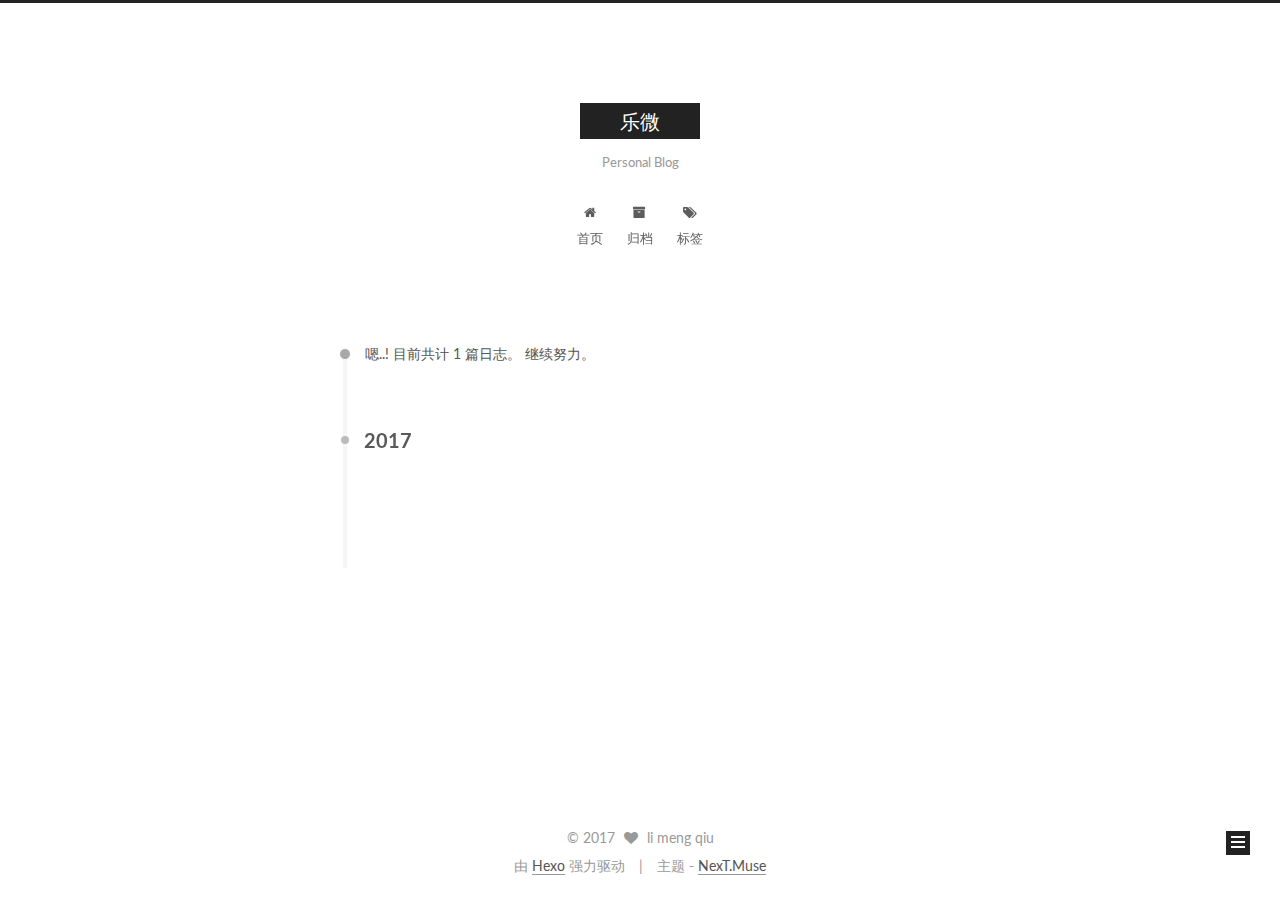
==== archives/index.html @ dfe4a706 "Site updated: 2017-04-17 18:43:56" ====
<!doctype html>



  


<html class="theme-next muse use-motion" lang="zh-Hans">
<head>
  <meta charset="UTF-8"/>
<meta http-equiv="X-UA-Compatible" content="IE=edge" />
<meta name="viewport" content="width=device-width, initial-scale=1, maximum-scale=1"/>



<meta http-equiv="Cache-Control" content="no-transform" />
<meta http-equiv="Cache-Control" content="no-siteapp" />















  
  
  <link href="/lib/fancybox/source/jquery.fancybox.css?v=2.1.5" rel="stylesheet" type="text/css" />




  
  
  
  

  
    
    
  

  

  

  

  

  
    
    
    <link href="//fonts.googleapis.com/css?family=Lato:300,300italic,400,400italic,700,700italic&subset=latin,latin-ext" rel="stylesheet" type="text/css">
  






<link href="/lib/font-awesome/css/font-awesome.min.css?v=4.6.2" rel="stylesheet" type="text/css" />

<link href="/css/main.css?v=5.1.0" rel="stylesheet" type="text/css" />


  <meta name="keywords" content="Hexo, NexT" />








  <link rel="shortcut icon" type="image/x-icon" href="/favicon.ico?v=5.1.0" />






<meta name="description" content="小二懒的博客">
<meta property="og:type" content="website">
<meta property="og:title" content="乐微">
<meta property="og:url" content="http://www.lmqiu.com/archives/index.html">
<meta property="og:site_name" content="乐微">
<meta property="og:description" content="小二懒的博客">
<meta name="twitter:card" content="summary">
<meta name="twitter:title" content="乐微">
<meta name="twitter:description" content="小二懒的博客">



<script type="text/javascript" id="hexo.configurations">
  var NexT = window.NexT || {};
  var CONFIG = {
    root: '/',
    scheme: 'Muse',
    sidebar: {"position":"left","display":"post","offset":12,"offset_float":0,"b2t":false,"scrollpercent":false},
    fancybox: true,
    motion: true,
    duoshuo: {
      userId: '0',
      author: '博主'
    },
    algolia: {
      applicationID: '',
      apiKey: '',
      indexName: '',
      hits: {"per_page":10},
      labels: {"input_placeholder":"Search for Posts","hits_empty":"We didn't find any results for the search: ${query}","hits_stats":"${hits} results found in ${time} ms"}
    }
  };
</script>



  <link rel="canonical" href="http://www.lmqiu.com/archives/"/>





  <title> 归档 | 乐微 </title>
</head>

<body itemscope itemtype="http://schema.org/WebPage" lang="zh-Hans">

  














  
  
    
  

  <div class="container sidebar-position-left  page-archive  ">
    <div class="headband"></div>

    <header id="header" class="header" itemscope itemtype="http://schema.org/WPHeader">
      <div class="header-inner"><div class="site-brand-wrapper">
  <div class="site-meta ">
    

    <div class="custom-logo-site-title">
      <a href="/"  class="brand" rel="start">
        <span class="logo-line-before"><i></i></span>
        <span class="site-title">乐微</span>
        <span class="logo-line-after"><i></i></span>
      </a>
    </div>
      
        <p class="site-subtitle">Personal Blog</p>
      
  </div>

  <div class="site-nav-toggle">
    <button>
      <span class="btn-bar"></span>
      <span class="btn-bar"></span>
      <span class="btn-bar"></span>
    </button>
  </div>
</div>

<nav class="site-nav">
  

  
    <ul id="menu" class="menu">
      
        
        <li class="menu-item menu-item-home">
          <a href="/" rel="section">
            
              <i class="menu-item-icon fa fa-fw fa-home"></i> <br />
            
            首页
          </a>
        </li>
      
        
        <li class="menu-item menu-item-archives">
          <a href="/archives" rel="section">
            
              <i class="menu-item-icon fa fa-fw fa-archive"></i> <br />
            
            归档
          </a>
        </li>
      
        
        <li class="menu-item menu-item-tags">
          <a href="/tags" rel="section">
            
              <i class="menu-item-icon fa fa-fw fa-tags"></i> <br />
            
            标签
          </a>
        </li>
      

      
    </ul>
  

  
</nav>



 </div>
    </header>

    <main id="main" class="main">
      <div class="main-inner">
        <div class="content-wrap">
          <div id="content" class="content">
            

  <section id="posts" class="posts-collapse">
    <span class="archive-move-on"></span>

    <span class="archive-page-counter">
      
      
      
        
      
      嗯..! 目前共计 1 篇日志。 继续努力。
    </span>

    

      
      
      

      
        
        <div class="collection-title">
          <h2 class="archive-year motion-element" id="archive-year-2017">2017</h2>
        </div>
      
      

      

  <article class="post post-type-normal" itemscope itemtype="http://schema.org/Article">
    <header class="post-header">

      <h1 class="post-title">
        
            <a class="post-title-link" href="/2017/04/17/hello-world/" itemprop="url">
              
                <span itemprop="name">Hello World</span>
              
            </a>
        
      </h1>

      <div class="post-meta">
        <time class="post-time" itemprop="dateCreated"
              datetime="2017-04-17T18:12:24+08:00"
              content="2017-04-17" >
          04-17
        </time>
      </div>

    </header>
  </article>



    

  </section>

  



          </div>
          


          

        </div>
        
          
  
  <div class="sidebar-toggle">
    <div class="sidebar-toggle-line-wrap">
      <span class="sidebar-toggle-line sidebar-toggle-line-first"></span>
      <span class="sidebar-toggle-line sidebar-toggle-line-middle"></span>
      <span class="sidebar-toggle-line sidebar-toggle-line-last"></span>
    </div>
  </div>

  <aside id="sidebar" class="sidebar">
    <div class="sidebar-inner">

      

      

      <section class="site-overview sidebar-panel sidebar-panel-active">
        <div class="site-author motion-element" itemprop="author" itemscope itemtype="http://schema.org/Person">
          <img class="site-author-image" itemprop="image"
               src="/uploads/images/head/avatar.jpg"
               alt="li meng qiu" />
          <p class="site-author-name" itemprop="name">li meng qiu</p>
           
              <p class="site-description motion-element" itemprop="description">小二懒的博客</p>
          
        </div>
        <nav class="site-state motion-element">

          
            <div class="site-state-item site-state-posts">
              <a href="/archives">
                <span class="site-state-item-count">1</span>
                <span class="site-state-item-name">日志</span>
              </a>
            </div>
          

          

          

        </nav>

        

        <div class="links-of-author motion-element">
          
        </div>

        
        

        
        

        


      </section>

      

      

    </div>
  </aside>


        
      </div>
    </main>

    <footer id="footer" class="footer">
      <div class="footer-inner">
        <div class="copyright" >
  
  &copy; 
  <span itemprop="copyrightYear">2017</span>
  <span class="with-love">
    <i class="fa fa-heart"></i>
  </span>
  <span class="author" itemprop="copyrightHolder">li meng qiu</span>
</div>


<div class="powered-by">
  由 <a class="theme-link" href="https://hexo.io">Hexo</a> 强力驱动
</div>

<div class="theme-info">
  主题 -
  <a class="theme-link" href="https://github.com/iissnan/hexo-theme-next">
    NexT.Muse
  </a>
</div>


        

        
      </div>
    </footer>

    
      <div class="back-to-top">
        <i class="fa fa-arrow-up"></i>
        
      </div>
    

  </div>

  

<script type="text/javascript">
  if (Object.prototype.toString.call(window.Promise) !== '[object Function]') {
    window.Promise = null;
  }
</script>









  








  
  <script type="text/javascript" src="/lib/jquery/index.js?v=2.1.3"></script>

  
  <script type="text/javascript" src="/lib/fastclick/lib/fastclick.min.js?v=1.0.6"></script>

  
  <script type="text/javascript" src="/lib/jquery_lazyload/jquery.lazyload.js?v=1.9.7"></script>

  
  <script type="text/javascript" src="/lib/velocity/velocity.min.js?v=1.2.1"></script>

  
  <script type="text/javascript" src="/lib/velocity/velocity.ui.min.js?v=1.2.1"></script>

  
  <script type="text/javascript" src="/lib/fancybox/source/jquery.fancybox.pack.js?v=2.1.5"></script>


  


  <script type="text/javascript" src="/js/src/utils.js?v=5.1.0"></script>

  <script type="text/javascript" src="/js/src/motion.js?v=5.1.0"></script>



  
  

  
  
    <script type="text/javascript" id="motion.page.archive">
      $('.archive-year').velocity('transition.slideLeftIn');
    </script>
  


  


  <script type="text/javascript" src="/js/src/bootstrap.js?v=5.1.0"></script>



  


  




	





  





  





  






  





  

  

  

  

  

</body>
</html>
---- css/main.css ----
/* normalize.css v3.0.2 | MIT License | git.io/normalize */
html {
  font-family: sans-serif; /* 1 */
  -ms-text-size-adjust: 100%; /* 2 */
  -webkit-text-size-adjust: 100%; /* 2 */
}
body {
  margin: 0;
}
article,
aside,
details,
figcaption,
figure,
footer,
header,
hgroup,
main,
menu,
nav,
section,
summary {
  display: block;
}
audio,
canvas,
progress,
video {
  display: inline-block; /* 1 */
  vertical-align: baseline; /* 2 */
}
audio:not([controls]) {
  display: none;
  height: 0;
}
[hidden],
template {
  display: none;
}
a {
  background-color: transparent;
}
a:active,
a:hover {
  outline: 0;
}
abbr[title] {
  border-bottom: 1px dotted;
}
b,
strong {
  font-weight: bold;
}
dfn {
  font-style: italic;
}
h1 {
  font-size: 2em;
  margin: 0.67em 0;
}
mark {
  background: #ff0;
  color: #000;
}
small {
  font-size: 80%;
}
sub,
sup {
  font-size: 75%;
  line-height: 0;
  position: relative;
  vertical-align: baseline;
}
sup {
  top: -0.5em;
}
sub {
  bottom: -0.25em;
}
img {
  border: 0;
}
svg:not(:root) {
  overflow: hidden;
}
figure {
  margin: 1em 40px;
}
hr {
  -moz-box-sizing: content-box;
  box-sizing: content-box;
  height: 0;
}
pre {
  overflow: auto;
}
code,
kbd,
pre,
samp {
  font-family: monospace, monospace;
  font-size: 1em;
}
button,
input,
optgroup,
select,
textarea {
  color: inherit; /* 1 */
  font: inherit; /* 2 */
  margin: 0; /* 3 */
}
button {
  overflow: visible;
}
button,
select {
  text-transform: none;
}
button,
html input[type="button"],
input[type="reset"],
input[type="submit"] {
  -webkit-appearance: button; /* 2 */
  cursor: pointer; /* 3 */
}
button[disabled],
html input[disabled] {
  cursor: default;
}
button::-moz-focus-inner,
input::-moz-focus-inner {
  border: 0;
  padding: 0;
}
input {
  line-height: normal;
}
input[type="checkbox"],
input[type="radio"] {
  box-sizing: border-box; /* 1 */
  padding: 0; /* 2 */
}
input[type="number"]::-webkit-inner-spin-button,
input[type="number"]::-webkit-outer-spin-button {
  height: auto;
}
input[type="search"] {
  -webkit-appearance: textfield; /* 1 */
  -moz-box-sizing: content-box;
  -webkit-box-sizing: content-box; /* 2 */
  box-sizing: content-box;
}
input[type="search"]::-webkit-search-cancel-button,
input[type="search"]::-webkit-search-decoration {
  -webkit-appearance: none;
}
fieldset {
  border: 1px solid #c0c0c0;
  margin: 0 2px;
  padding: 0.35em 0.625em 0.75em;
}
legend {
  border: 0; /* 1 */
  padding: 0; /* 2 */
}
textarea {
  overflow: auto;
}
optgroup {
  font-weight: bold;
}
table {
  border-collapse: collapse;
  border-spacing: 0;
}
td,
th {
  padding: 0;
}
::selection {
  background: #262a30;
  color: #fff;
}
body {
  position: relative;
  font-family: 'Lato', "PingFang SC", "Microsoft YaHei", sans-serif;
  font-size: 14px;
  line-height: 2;
  color: #555;
  background: #fff;
}
@media (max-width: 767px) {
  body {
    padding-right: 0 !important;
  }
}
@media (min-width: 768px) and (max-width: 991px) {
  body {
    padding-right: 0 !important;
  }
}
@media (min-width: 1600px) {
  body {
    font-size: 16px;
  }
}
h1,
h2,
h3,
h4,
h5,
h6 {
  margin: 0;
  padding: 0;
  font-weight: bold;
  line-height: 1.5;
  font-family: 'Lato', "PingFang SC", "Microsoft YaHei", sans-serif;
}
h2,
h3,
h4,
h5,
h6 {
  margin: 20px 0 15px;
}
h1 {
  font-size: 22px;
}
@media (max-width: 767px) {
  h1 {
    font-size: 18px;
  }
}
h2 {
  font-size: 20px;
}
@media (max-width: 767px) {
  h2 {
    font-size: 16px;
  }
}
h3 {
  font-size: 18px;
}
@media (max-width: 767px) {
  h3 {
    font-size: 14px;
  }
}
h4 {
  font-size: 16px;
}
@media (max-width: 767px) {
  h4 {
    font-size: 12px;
  }
}
h5 {
  font-size: 14px;
}
@media (max-width: 767px) {
  h5 {
    font-size: 10px;
  }
}
h6 {
  font-size: 12px;
}
@media (max-width: 767px) {
  h6 {
    font-size: 8px;
  }
}
p {
  margin: 0 0 25px 0;
}
a {
  color: #555;
  text-decoration: none;
  border-bottom: 1px solid #999;
  word-wrap: break-word;
}
a:hover {
  color: #222;
  border-bottom-color: #222;
}
blockquote {
  margin: 0;
  padding: 0;
}
img {
  display: block;
  margin: auto;
  max-width: 100%;
  height: auto;
}
hr {
  margin: 40px 0;
  height: 3px;
  border: none;
  background-color: #ddd;
  background-image: repeating-linear-gradient(-45deg, #fff, #fff 4px, transparent 4px, transparent 8px);
}
blockquote {
  padding: 0 15px;
  color: #666;
  border-left: 4px solid #ddd;
}
blockquote cite::before {
  content: "-";
  padding: 0 5px;
}
dt {
  font-weight: 700;
}
dd {
  margin: 0;
  padding: 0;
}
.text-left {
  text-align: left;
}
.text-center {
  text-align: center;
}
.text-right {
  text-align: right;
}
.text-justify {
  text-align: justify;
}
.text-nowrap {
  white-space: nowrap;
}
.text-lowercase {
  text-transform: lowercase;
}
.text-uppercase {
  text-transform: uppercase;
}
.text-capitalize {
  text-transform: capitalize;
}
.center-block {
  display: block;
  margin-left: auto;
  margin-right: auto;
}
.clearfix:before,
.clearfix:after {
  content: " ";
  display: table;
}
.clearfix:after {
  clear: both;
}
.pullquote {
  width: 45%;
}
.pullquote.left {
  float: left;
  margin-left: 5px;
  margin-right: 10px;
}
.pullquote.right {
  float: right;
  margin-left: 10px;
  margin-right: 5px;
}
.affix.affix.affix {
  position: fixed;
}
.translation {
  margin-top: -20px;
  font-size: 14px;
  color: #999;
}
.scrollbar-measure {
  width: 100px;
  height: 100px;
  overflow: scroll;
  position: absolute;
  top: -9999px;
}
.use-motion .motion-element {
  opacity: 0;
}
table {
  margin: 20px 0;
  width: 100%;
  border-collapse: collapse;
  border-spacing: 0;
  border: 1px solid #ddd;
  font-size: 14px;
  table-layout: fixed;
  word-wrap: break-all;
}
table>tbody>tr:nth-of-type(odd) {
  background-color: #f9f9f9;
}
table>tbody>tr:hover {
  background-color: #f5f5f5;
}
caption,
th,
td {
  padding: 8px;
  text-align: left;
  vertical-align: middle;
  font-weight: normal;
}
th,
td {
  border-bottom: 3px solid #ddd;
  border-right: 1px solid #eee;
}
th {
  padding-bottom: 10px;
  font-weight: 700;
}
td {
  border-bottom-width: 1px;
}
html,
body {
  height: 100%;
}
.container {
  position: relative;
  min-height: 100%;
}
.header-inner {
  margin: 0 auto;
  padding: 100px 0 70px;
  width: 700px;
}
@media (min-width: 1600px) {
  .container .header-inner {
    width: 900px;
  }
}
.main {
  padding-bottom: 150px;
}
.main-inner {
  margin: 0 auto;
  width: 700px;
}
@media (min-width: 1600px) {
  .container .main-inner {
    width: 900px;
  }
}
.footer {
  position: absolute;
  left: 0;
  bottom: 0;
  width: 100%;
  min-height: 50px;
}
.footer-inner {
  box-sizing: border-box;
  margin: 20px auto;
  width: 700px;
}
@media (min-width: 1600px) {
  .container .footer-inner {
    width: 900px;
  }
}
pre,
.highlight {
  overflow: auto;
  margin: 20px 0;
  padding: 0;
  font-size: 13px;
  color: #4d4d4c;
  background: #f7f7f7;
  line-height: 1.6;
}
pre,
code {
  font-family: consolas, Menlo, "PingFang SC", "Microsoft YaHei", monospace;
}
code {
  padding: 2px 4px;
  word-wrap: break-word;
  color: #555;
  background: #eee;
  border-radius: 3px;
  font-size: 13px;
}
pre code {
  padding: 0;
  color: #4d4d4c;
  background: none;
  text-shadow: none;
}
.highlight {
  border-radius: 1px;
}
.highlight pre {
  border: none;
  margin: 0;
  padding: 10px 0;
}
.highlight table {
  margin: 0;
  width: auto;
  border: none;
}
.highlight td {
  border: none;
  padding: 0;
}
.highlight figcaption {
  font-size: 1em;
  color: #4d4d4c;
  line-height: 1em;
  margin-bottom: 1em;
}
.highlight figcaption:before,
.highlight figcaption:after {
  content: " ";
  display: table;
}
.highlight figcaption:after {
  clear: both;
}
.highlight figcaption a {
  float: right;
  color: #4d4d4c;
}
.highlight figcaption a:hover {
  border-bottom-color: #4d4d4c;
}
.highlight .gutter pre {
  padding-left: 10px;
  padding-right: 10px;
  color: #869194;
  text-align: right;
  background-color: #eff2f3;
}
.highlight .code pre {
  width: 100%;
  padding-left: 10px;
  padding-right: 10px;
  background-color: #f7f7f7;
}
.highlight .line {
  height: 20px;
}
.gutter {
  -webkit-user-select: none;
  -moz-user-select: none;
  -ms-user-select: none;
  user-select: none;
}
.gist table {
  width: auto;
}
.gist table td {
  border: none;
}
pre .deletion {
  background: #fdd;
}
pre .addition {
  background: #dfd;
}
pre .meta {
  color: #8959a8;
}
pre .comment {
  color: #8e908c;
}
pre .variable,
pre .attribute,
pre .tag,
pre .regexp,
pre .ruby .constant,
pre .xml .tag .title,
pre .xml .pi,
pre .xml .doctype,
pre .html .doctype,
pre .css .id,
pre .css .class,
pre .css .pseudo {
  color: #c82829;
}
pre .number,
pre .preprocessor,
pre .built_in,
pre .literal,
pre .params,
pre .constant,
pre .command {
  color: #f5871f;
}
pre .ruby .class .title,
pre .css .rules .attribute,
pre .string,
pre .value,
pre .inheritance,
pre .header,
pre .ruby .symbol,
pre .xml .cdata,
pre .special,
pre .number,
pre .formula {
  color: #718c00;
}
pre .title,
pre .css .hexcolor {
  color: #3e999f;
}
pre .function,
pre .python .decorator,
pre .python .title,
pre .ruby .function .title,
pre .ruby .title .keyword,
pre .perl .sub,
pre .javascript .title,
pre .coffeescript .title {
  color: #4271ae;
}
pre .keyword,
pre .javascript .function {
  color: #8959a8;
}
.full-image.full-image.full-image {
  border: none;
  max-width: 100%;
  width: auto;
  margin: 20px auto;
}
@media (min-width: 992px) {
  .full-image.full-image.full-image {
    max-width: none;
    width: 110%;
    margin: 25px -5%;
  }
}
.blockquote-center,
.page-home .post-type-quote blockquote,
.page-post-detail .post-type-quote blockquote {
  position: relative;
  margin: 40px 0;
  padding: 0;
  border-left: none;
  text-align: center;
}
.blockquote-center::before,
.page-home .post-type-quote blockquote::before,
.page-post-detail .post-type-quote blockquote::before,
.blockquote-center::after,
.page-home .post-type-quote blockquote::after,
.page-post-detail .post-type-quote blockquote::after {
  position: absolute;
  content: ' ';
  display: block;
  width: 100%;
  height: 24px;
  opacity: 0.2;
  background-repeat: no-repeat;
  background-position: 0 -6px;
  background-size: 22px 22px;
}
.blockquote-center::before,
.page-home .post-type-quote blockquote::before,
.page-post-detail .post-type-quote blockquote::before {
  top: -20px;
  background-image: url("../images/quote-l.svg");
  border-top: 1px solid #ccc;
}
.blockquote-center::after,
.page-home .post-type-quote blockquote::after,
.page-post-detail .post-type-quote blockquote::after {
  bottom: -20px;
  background-image: url("../images/quote-r.svg");
  border-bottom: 1px solid #ccc;
  background-position: 100% 8px;
}
.blockquote-center p,
.page-home .post-type-quote blockquote p,
.page-post-detail .post-type-quote blockquote p,
.blockquote-center div,
.page-home .post-type-quote blockquote div,
.page-post-detail .post-type-quote blockquote div {
  text-align: center;
}
.post .post-body .group-picture img {
  box-sizing: border-box;
  padding: 0 3px;
  border: none;
}
.post .group-picture-row {
  overflow: hidden;
  margin-top: 6px;
}
.post .group-picture-row:first-child {
  margin-top: 0;
}
.post .group-picture-column {
  float: left;
}
.page-post-detail .post-body .group-picture-column {
  float: none;
  margin-top: 10px;
  width: auto !important;
}
.page-post-detail .post-body .group-picture-column img {
  margin: 0 auto;
}
.page-archive .group-picture-container {
  overflow: hidden;
}
.page-archive .group-picture-row {
  float: left;
}
.page-archive .group-picture-row:first-child {
  margin-top: 6px;
}
.page-archive .group-picture-column {
  max-width: 150px;
  max-height: 150px;
}
.note {
  padding: 20px;
  margin: 20px 0;
  border: 1px solid #eee;
  border-left-width: 5px;
  border-radius: 3px;
}
.note h2,
.note h3,
.note h4,
.note h5,
.note h6 {
  margin-top: 0;
  margin-bottom: 5px;
}
.note p:last-child {
  margin-bottom: 0;
}
.note code {
  border-radius: 3px;
}
.note+.note {
  margin-top: -5px;
}
.default {
  border-left-color: #777;
}
.default h2,
.default h3,
.default h4,
.default h5,
.default h6 {
  color: #777;
}
.primary {
  border-left-color: #428bca;
}
.primary h2,
.primary h3,
.primary h4,
.primary h5,
.primary h6 {
  color: #428bca;
}
.success {
  border-left-color: #5cb85c;
}
.success h2,
.success h3,
.success h4,
.success h5,
.success h6 {
  color: #5cb85c;
}
.danger {
  border-left-color: #d9534f;
}
.danger h2,
.danger h3,
.danger h4,
.danger h5,
.danger h6 {
  color: #d9534f;
}
.warning {
  border-left-color: #f0ad4e;
}
.warning h2,
.warning h3,
.warning h4,
.warning h5,
.warning h6 {
  color: #f0ad4e;
}
.info {
  border-left-color: #5bc0de;
}
.info h2,
.info h3,
.info h4,
.info h5,
.info h6 {
  color: #5bc0de;
}
.btn {
  display: inline-block;
  padding: 0 20px;
  font-size: 14px;
  color: #fff;
  background: #222;
  border: 2px solid #222;
  text-decoration: none;
  border-radius: 0;
  transition-property: background-color;
  transition-duration: 0.2s;
  transition-timing-function: ease-in-out;
  transition-delay: 0s;
}
.btn:hover,
.post-button .btn:hover {
  border-color: #222;
  color: #222;
  background: #fff;
}
.btn-bar {
  display: block;
  width: 22px;
  height: 2px;
  background: #555;
  border-radius: 1px;
}
.btn-bar+.btn-bar {
  margin-top: 4px;
}
.pagination {
  margin: 120px 0 40px;
  text-align: center;
  border-top: 1px solid #eee;
}
.page-number-basic,
.pagination .prev,
.pagination .next,
.pagination .page-number,
.pagination .space {
  display: inline-block;
  position: relative;
  top: -1px;
  margin: 0 10px;
  padding: 0 10px;
  line-height: 30px;
}
@media (max-width: 767px) {
  .page-number-basic,
  .pagination .prev,
  .pagination .next,
  .pagination .page-number,
  .pagination .space {
    margin: 0 5px;
  }
}
.pagination .prev,
.pagination .next,
.pagination .page-number {
  border-bottom: 0;
  border-top: 1px solid #eee;
  transition-property: border-color;
  transition-duration: 0.2s;
  transition-timing-function: ease-in-out;
  transition-delay: 0s;
}
.pagination .prev:hover,
.pagination .next:hover,
.pagination .page-number:hover {
  border-top-color: #222;
}
.pagination .space {
  padding: 0;
  margin: 0;
}
.pagination .prev {
  margin-left: 0;
}
.pagination .next {
  margin-right: 0;
}
.pagination .page-number.current {
  color: #fff;
  background: #ccc;
  border-top-color: #ccc;
}
@media (max-width: 767px) {
  .pagination {
    border-top: none;
  }
  .pagination .prev,
  .pagination .next,
  .pagination .page-number {
    margin-bottom: 10px;
    border-top: 0;
    border-bottom: 1px solid #eee;
  }
  .pagination .prev:hover,
  .pagination .next:hover,
  .pagination .page-number:hover {
    border-bottom-color: #222;
  }
}
.comments {
  margin: 60px 20px 0;
}
.tag-cloud {
  text-align: center;
}
.tag-cloud a {
  display: inline-block;
  margin: 10px;
}
.back-to-top {
  box-sizing: border-box;
  position: fixed;
  bottom: -100px;
  right: 30px;
  z-index: 1050;
  padding: 0 6px;
  width: 24px;
  background: #222;
  font-size: 12px;
  opacity: 1;
  color: #fff;
  cursor: pointer;
  text-align: center;
  -webkit-transform: translateZ(0);
  transition-property: bottom;
  transition-duration: 0.2s;
  transition-timing-function: ease-in-out;
  transition-delay: 0s;
}
@media (max-width: 767px) {
  .back-to-top {
    display: none;
  }
}
@media (min-width: 768px) and (max-width: 991px) {
  .back-to-top {
    display: none;
  }
}
.back-to-top.back-to-top-on {
  bottom: 19px;
}
.header {
  background: #fff;
}
.header-inner {
  position: relative;
}
.headband {
  height: 3px;
  background: #222;
}
.site-meta {
  margin: 0;
  text-align: center;
}
@media (max-width: 767px) {
  .site-meta {
    text-align: center;
  }
}
.brand {
  position: relative;
  display: inline-block;
  padding: 0 40px;
  color: #fff;
  background: #222;
  border-bottom: none;
}
.brand:hover {
  color: #fff;
}
.logo {
  display: inline-block;
  margin-right: 5px;
  line-height: 36px;
  vertical-align: top;
}
.site-title {
  display: inline-block;
  vertical-align: top;
  line-height: 36px;
  font-size: 20px;
  font-weight: normal;
  font-family: 'Lato', "PingFang SC", "Microsoft YaHei", sans-serif;
}
.site-subtitle {
  margin-top: 10px;
  font-size: 13px;
  color: #999;
}
.use-motion .brand {
  opacity: 0;
}
.use-motion .logo,
.use-motion .site-title,
.use-motion .site-subtitle {
  opacity: 0;
  position: relative;
  top: -10px;
}
.site-nav-toggle {
  display: none;
  position: absolute;
  top: 10px;
  left: 10px;
}
@media (max-width: 767px) {
  .site-nav-toggle {
    display: block;
  }
}
.site-nav-toggle button {
  margin-top: 2px;
  padding: 9px 10px;
  background: transparent;
  border: none;
}
@media (max-width: 767px) {
  .site-nav {
    display: none;
    margin: 0 -10px;
    padding: 0 10px;
    clear: both;
    border-top: 1px solid #ddd;
  }
}
@media (min-width: 768px) and (max-width: 991px) {
  .site-nav {
    display: block !important;
  }
}
@media (min-width: 992px) {
  .site-nav {
    display: block !important;
  }
}
.menu {
  margin-top: 20px;
  padding-left: 0;
  text-align: center;
}
.menu .menu-item {
  display: inline-block;
  margin: 0 10px;
  list-style: none;
}
@media screen and (max-width: 767px) {
  .menu .menu-item {
    margin-top: 10px;
  }
}
.menu .menu-item a {
  display: block;
  font-size: 13px;
  line-height: inherit;
  border-bottom: 1px solid transparent;
  transition-property: border-color;
  transition-duration: 0.2s;
  transition-timing-function: ease-in-out;
  transition-delay: 0s;
}
.menu .menu-item a:hover {
  border-bottom-color: #222;
}
.menu .menu-item .fa {
  margin-right: 5px;
}
.use-motion .menu-item {
  opacity: 0;
}
.post-body {
  font-family: 'Lato', "PingFang SC", "Microsoft YaHei", sans-serif;
}
@media (max-width: 767px) {
  .post-body {
    word-break: break-word;
  }
}
.post-body .fancybox img {
  display: block !important;
  margin: 0 auto;
  cursor: pointer;
  cursor: zoom-in;
  cursor: -webkit-zoom-in;
}
.post-body .image-caption,
.post-body .figure .caption {
  margin: 10px auto 15px;
  text-align: center;
  font-size: 14px;
  color: #999;
  font-weight: bold;
  line-height: 1;
}
.post-sticky-flag {
  display: inline-block;
  font-size: 16px;
  -ms-transform: rotate(30deg);
  -webkit-transform: rotate(30deg);
  -moz-transform: rotate(30deg);
  -ms-transform: rotate(30deg);
  -o-transform: rotate(30deg);
  transform: rotate(30deg);
}
.posts-expand {
  padding-top: 40px;
}
@media (max-width: 767px) {
  .posts-expand {
    margin: 0 20px;
  }
  .post-body pre {
    padding: 10px;
  }
  .post-body pre .gutter pre {
    padding-right: 10px;
  }
  .post-body .highlight {
    margin-left: -40px;
    margin-right: -40px;
    padding: 0;
  }
  .post-body .highlight .gutter pre {
    padding-right: 10px;
  }
}
@media (min-width: 992px) {
  .posts-expand .post-body {
    text-align: justify;
  }
}
.posts-expand .post-body h2,
.posts-expand .post-body h3,
.posts-expand .post-body h4,
.posts-expand .post-body h5,
.posts-expand .post-body h6 {
  padding-top: 10px;
}
.posts-expand .post-body h2 .header-anchor,
.posts-expand .post-body h3 .header-anchor,
.posts-expand .post-body h4 .header-anchor,
.posts-expand .post-body h5 .header-anchor,
.posts-expand .post-body h6 .header-anchor {
  float: right;
  margin-left: 10px;
  color: #ccc;
  border-bottom-style: none;
  visibility: hidden;
}
.posts-expand .post-body h2 .header-anchor:hover,
.posts-expand .post-body h3 .header-anchor:hover,
.posts-expand .post-body h4 .header-anchor:hover,
.posts-expand .post-body h5 .header-anchor:hover,
.posts-expand .post-body h6 .header-anchor:hover {
  color: inherit;
}
.posts-expand .post-body h2:hover .header-anchor,
.posts-expand .post-body h3:hover .header-anchor,
.posts-expand .post-body h4:hover .header-anchor,
.posts-expand .post-body h5:hover .header-anchor,
.posts-expand .post-body h6:hover .header-anchor {
  visibility: visible;
}
.posts-expand .post-body ul li {
  list-style: circle;
}
.posts-expand .post-body img {
  box-sizing: border-box;
  margin: auto;
  padding: 3px;
  border: 1px solid #ddd;
}
.posts-expand .fancybox img {
  margin: 0 auto;
}
@media (max-width: 767px) {
  .posts-collapse {
    margin: 0 20px;
  }
  .posts-collapse .post-title,
  .posts-collapse .post-meta {
    display: block;
    width: auto;
    text-align: left;
  }
}
.posts-collapse {
  position: relative;
  z-index: 1010;
  margin-left: 55px;
}
.posts-collapse::after {
  content: " ";
  position: absolute;
  top: 20px;
  left: 0;
  margin-left: -2px;
  width: 4px;
  height: 100%;
  background: #f5f5f5;
  z-index: -1;
}
@media (max-width: 767px) {
  .posts-collapse {
    margin: 0 20px;
  }
}
.posts-collapse .collection-title {
  position: relative;
  margin: 60px 0;
}
.posts-collapse .collection-title h2 {
  margin-left: 20px;
}
.posts-collapse .collection-title small {
  color: #bbb;
}
.posts-collapse .collection-title::before {
  content: " ";
  position: absolute;
  left: 0;
  top: 50%;
  margin-left: -4px;
  margin-top: -4px;
  width: 8px;
  height: 8px;
  background: #bbb;
  border-radius: 50%;
}
.posts-collapse .post {
  margin: 30px 0;
}
.posts-collapse .post-header {
  position: relative;
  transition-duration: 0.2s;
  transition-timing-function: ease-in-out;
  transition-delay: 0s;
  transition-property: border;
  border-bottom: 1px dashed #ccc;
}
.posts-collapse .post-header::before {
  content: " ";
  position: absolute;
  left: 0;
  top: 12px;
  width: 6px;
  height: 6px;
  margin-left: -4px;
  background: #bbb;
  border-radius: 50%;
  border: 1px solid #fff;
  transition-duration: 0.2s;
  transition-timing-function: ease-in-out;
  transition-delay: 0s;
  transition-property: background;
}
.posts-collapse .post-header:hover {
  border-bottom-color: #666;
}
.posts-collapse .post-header:hover::before {
  background: #222;
}
.posts-collapse .post-meta {
  position: absolute;
  font-size: 12px;
  left: 20px;
  top: 5px;
}
.posts-collapse .post-comments-count {
  display: none;
}
.posts-collapse .post-title {
  margin-left: 60px;
  font-size: 16px;
  font-weight: normal;
  line-height: inherit;
}
.posts-collapse .post-title::after {
  margin-left: 3px;
  opacity: 0.6;
}
.posts-collapse .post-title a {
  color: #666;
  border-bottom: none;
}
.page-home .post-type-quote .post-header,
.page-post-detail .post-type-quote .post-header,
.page-home .post-type-quote .post-tags,
.page-post-detail .post-type-quote .post-tags {
  display: none;
}
.posts-expand .post-title {
  font-size: 26px;
  text-align: center;
  word-break: break-word;
  font-weight: 400;
}
@media (max-width: 767px) {
  .posts-expand .post-title {
    font-size: 22px;
  }
}
.posts-expand .post-title-link {
  display: inline-block;
  position: relative;
  color: #555;
  border-bottom: none;
  line-height: 1.2;
  vertical-align: top;
}
.posts-expand .post-title-link::before {
  content: "";
  position: absolute;
  width: 100%;
  height: 2px;
  bottom: 0;
  left: 0;
  background-color: #000;
  visibility: hidden;
  -webkit-transform: scaleX(0);
  -moz-transform: scaleX(0);
  -ms-transform: scaleX(0);
  -o-transform: scaleX(0);
  transform: scaleX(0);
  transition-duration: 0.2s;
  transition-timing-function: ease-in-out;
  transition-delay: 0s;
}
.posts-expand .post-title-link:hover::before {
  visibility: visible;
  -webkit-transform: scaleX(1);
  -moz-transform: scaleX(1);
  -ms-transform: scaleX(1);
  -o-transform: scaleX(1);
  transform: scaleX(1);
}
.posts-expand .post-title-link .fa {
  font-size: 16px;
}
.posts-expand .post-meta {
  margin: 3px 0 60px 0;
  color: #999;
  font-family: 'Lato', "PingFang SC", "Microsoft YaHei", sans-serif;
  font-size: 12px;
  text-align: center;
}
.posts-expand .post-meta .post-category-list {
  display: inline-block;
  margin: 0;
  padding: 3px;
}
.posts-expand .post-meta .post-category-list-link {
  color: #999;
}
.posts-expand .post-meta .post-description {
  font-size: 14px;
  margin-top: 2px;
}
.post-meta-divider {
  margin: 0 0.5em;
}
.post-meta-item-icon {
  margin-right: 3px;
}
@media (min-width: 768px) and (max-width: 991px) {
  .post-meta-item-icon {
    display: inline-block;
  }
}
@media (max-width: 767px) {
  .post-meta-item-icon {
    display: inline-block;
  }
}
@media (min-width: 768px) and (max-width: 991px) {
  .post-meta-item-text {
    display: none;
  }
}
@media (max-width: 767px) {
  .post-meta-item-text {
    display: none;
  }
}
@media (max-width: 767px) {
  .posts-expand .post-comments-count {
    display: none;
  }
}
.social-like {
  font-size: 14px;
  height: 20px;
  text-align: center;
  border-top: 1px solid #eee;
  padding-top: 9px;
  margin-top: 45px;
  display: flex;
  justify-content: center;
}
.vk_like {
  width: 85px;
  height: 21px;
  padding-top: 7px;
  align-self: center;
}
.fb_like {
  height: 30px;
  align-self: center;
}
.post-button {
  margin-top: 50px;
}
.post-button .btn {
  color: #fff;
  font-size: 14px;
  background: #222;
  border-radius: 0;
  line-height: 2;
  margin: 0 4px 8px 4px;
}
.post-button .fa-fw {
  width: 1.285714285714286em;
  text-align: left;
}
.posts-expand .post-tags {
  margin-top: 40px;
  text-align: center;
}
.posts-expand .post-tags a {
  display: inline-block;
  margin-right: 10px;
  font-size: 13px;
}
.post-nav {
  display: table;
  margin-top: 15px;
  width: 100%;
  border-top: 1px solid #eee;
}
.post-nav-divider {
  display: table-cell;
  width: 10%;
}
.post-nav-item {
  display: table-cell;
  padding: 10px 0 0 0;
  width: 45%;
  vertical-align: top;
}
.post-nav-item a {
  position: relative;
  display: block;
  line-height: 25px;
  font-size: 14px;
  color: #555;
  border-bottom: none;
}
.post-nav-item a:hover {
  color: #222;
  border-bottom: none;
}
.post-nav-item a:active {
  top: 2px;
}
.post-nav-item .fa {
  position: absolute;
  top: 8px;
  left: 0;
  font-size: 12px;
}
.post-nav-next a {
  padding-left: 15px;
}
.post-nav-prev {
  text-align: right;
}
.post-nav-prev a {
  padding-right: 15px;
}
.post-nav-prev .fa {
  right: 0;
  left: auto;
}
.posts-expand .post-eof {
  display: block;
  margin: 80px auto 60px;
  width: 8%;
  height: 1px;
  background: #ccc;
  text-align: center;
}
.post:last-child .post-eof.post-eof.post-eof {
  display: none;
}
.post-gallery {
  display: table;
  table-layout: fixed;
  width: 100%;
  border-collapse: separate;
}
.post-gallery-row {
  display: table-row;
}
.post-gallery .post-gallery-img {
  display: table-cell;
  text-align: center;
  vertical-align: middle;
  border: none;
}
.post-gallery .post-gallery-img img {
  max-width: 100%;
  max-height: 100%;
  border: none;
}
.fancybox-close,
.fancybox-close:hover {
  border: none;
}
.sidebar {
  position: fixed;
  right: 0;
  top: 0;
  bottom: 0;
  width: 0;
  z-index: 1040;
  box-shadow: inset 0 2px 6px #000;
  background: #222;
  -webkit-transform: translateZ(0);
}
.sidebar a {
  color: #999;
  border-bottom-color: #555;
}
.sidebar a:hover {
  color: #eee;
}
@media (min-width: 768px) and (max-width: 991px) {
  .sidebar {
    display: none !important;
  }
}
@media (max-width: 767px) {
  .sidebar {
    display: none !important;
  }
}
.sidebar-inner {
  position: relative;
  padding: 20px 10px;
  color: #999;
  text-align: center;
}
.sidebar-toggle {
  position: fixed;
  right: 30px;
  bottom: 45px;
  width: 14px;
  height: 14px;
  padding: 5px;
  background: #222;
  line-height: 0;
  z-index: 1050;
  cursor: pointer;
  -webkit-transform: translateZ(0);
}
@media (min-width: 768px) and (max-width: 991px) {
  .sidebar-toggle {
    display: none;
  }
}
@media (max-width: 767px) {
  .sidebar-toggle {
    display: none;
  }
}
.sidebar-toggle-line {
  position: relative;
  display: inline-block;
  vertical-align: top;
  height: 2px;
  width: 100%;
  background: #fff;
  margin-top: 3px;
}
.sidebar-toggle-line:first-child {
  margin-top: 0;
}
.site-author-image {
  display: block;
  margin: 0 auto;
  padding: 2px;
  max-width: 96px;
  height: auto;
  border: 2px solid #333;
}
.site-author-name {
  margin: 5px 0 0;
  text-align: center;
  color: #f5f5f5;
  font-weight: normal;
}
.site-description {
  margin-top: 5px;
  text-align: center;
  font-size: 14px;
  color: #999;
}
.site-state {
  overflow: hidden;
  line-height: 1.4;
  white-space: nowrap;
  text-align: center;
}
.site-state-item {
  display: inline-block;
  padding: 0 15px;
  border-left: 1px solid #333;
}
.site-state-item:first-child {
  border-left: none;
}
.site-state-item a {
  border-bottom: none;
}
.site-state-item-count {
  display: block;
  text-align: center;
  color: inherit;
  font-weight: 600;
  font-size: 18px;
}
.site-state-item-name {
  font-size: 13px;
  color: inherit;
}
.feed-link {
  margin-top: 20px;
}
.feed-link a {
  display: inline-block;
  padding: 0 15px;
  color: #fc6423;
  border: 1px solid #fc6423;
  border-radius: 4px;
}
.feed-link a i {
  color: #fc6423;
  font-size: 14px;
}
.feed-link a:hover {
  color: #fff;
  background: #fc6423;
}
.feed-link a:hover i {
  color: #fff;
}
.links-of-author {
  margin-top: 20px;
}
.links-of-author a {
  display: inline-block;
  vertical-align: middle;
  margin-right: 10px;
  margin-bottom: 10px;
  border-bottom-color: #555;
  font-size: 13px;
}
.links-of-author a:before {
  display: inline-block;
  vertical-align: middle;
  margin-right: 3px;
  content: " ";
  width: 4px;
  height: 4px;
  border-radius: 50%;
  background: #03176c;
}
.links-of-blogroll {
  font-size: 13px;
}
.links-of-blogroll-title {
  margin-top: 20px;
  font-size: 14px;
  font-weight: 600;
}
.links-of-blogroll-list {
  margin: 0;
  padding: 0;
  list-style: none;
}
.links-of-blogroll-item {
  padding: 2px 10px;
}
.sidebar-nav {
  margin: 0 0 20px;
  padding-left: 0;
}
.sidebar-nav li {
  display: inline-block;
  cursor: pointer;
  border-bottom: 1px solid transparent;
  font-size: 14px;
  color: #555;
}
.sidebar-nav li:hover {
  color: #f5f5f5;
}
.page-post-detail .sidebar-nav-toc {
  padding: 0 5px;
}
.page-post-detail .sidebar-nav-overview {
  margin-left: 10px;
}
.sidebar-nav .sidebar-nav-active {
  color: #87daff;
  border-bottom-color: #87daff;
}
.sidebar-nav .sidebar-nav-active:hover {
  color: #87daff;
}
.sidebar-panel {
  display: none;
}
.sidebar-panel-active {
  display: block;
}
.post-toc-empty {
  font-size: 14px;
  color: #666;
}
.post-toc-wrap {
  overflow: hidden;
}
.post-toc {
  overflow: auto;
}
.post-toc ol {
  margin: 0;
  padding: 0 2px 5px 10px;
  text-align: left;
  list-style: none;
  font-size: 14px;
}
.post-toc ol > ol {
  padding-left: 0;
}
.post-toc ol a {
  transition-duration: 0.2s;
  transition-timing-function: ease-in-out;
  transition-delay: 0s;
  transition-property: all;
  color: #999;
  border-bottom-color: #555;
}
.post-toc ol a:hover {
  color: #ccc;
  border-bottom-color: #ccc;
}
.post-toc .nav-item {
  overflow: hidden;
  text-overflow: ellipsis;
  white-space: nowrap;
  line-height: 1.8;
}
.post-toc .nav .nav-child {
  display: none;
}
.post-toc .nav .active > .nav-child {
  display: block;
}
.post-toc .nav .active-current > .nav-child {
  display: block;
}
.post-toc .nav .active-current > .nav-child > .nav-item {
  display: block;
}
.post-toc .nav .active > a {
  color: #87daff;
  border-bottom-color: #87daff;
}
.post-toc .nav .active-current > a {
  color: #87daff;
}
.post-toc .nav .active-current > a:hover {
  color: #87daff;
}
.footer {
  font-size: 14px;
  color: #999;
}
.footer img {
  border: none;
}
.footer-inner {
  text-align: center;
}
.with-love {
  display: inline-block;
  margin: 0 5px;
}
.powered-by,
.theme-info {
  display: inline-block;
}
.powered-by {
  margin-right: 10px;
}
.powered-by::after {
  content: "|";
  padding-left: 10px;
}
.cc-license {
  margin-top: 10px;
  text-align: center;
}
.cc-license .cc-opacity {
  opacity: 0.7;
  border-bottom: none;
}
.cc-license .cc-opacity:hover {
  opacity: 0.9;
}
.cc-license img {
  display: inline-block;
}
.theme-next #ds-thread #ds-reset {
  color: #555;
}
.theme-next #ds-thread #ds-reset .ds-replybox {
  margin-bottom: 30px;
}
.theme-next #ds-thread #ds-reset .ds-replybox .ds-avatar,
.theme-next #ds-reset .ds-avatar img {
  box-shadow: none;
}
.theme-next #ds-thread #ds-reset .ds-textarea-wrapper {
  border-color: #c7d4e1;
  background: none;
  border-top-right-radius: 3px;
  border-top-left-radius: 3px;
}
.theme-next #ds-thread #ds-reset .ds-textarea-wrapper textarea {
  height: 60px;
}
.theme-next #ds-reset .ds-rounded-top {
  border-radius: 0;
}
.theme-next #ds-thread #ds-reset .ds-post-toolbar {
  box-sizing: border-box;
  border: 1px solid #c7d4e1;
  background: #f6f8fa;
}
.theme-next #ds-thread #ds-reset .ds-post-options {
  height: 40px;
  border: none;
  background: none;
}
.theme-next #ds-thread #ds-reset .ds-toolbar-buttons {
  top: 11px;
}
.theme-next #ds-thread #ds-reset .ds-sync {
  top: 5px;
}
.theme-next #ds-thread #ds-reset .ds-post-button {
  top: 4px;
  right: 5px;
  width: 90px;
  height: 30px;
  border: 1px solid #c5ced7;
  border-radius: 3px;
  background-image: linear-gradient(#fbfbfc, #f5f7f9);
  color: #60676d;
}
.theme-next #ds-thread #ds-reset .ds-post-button:hover {
  background-position: 0 -30px;
  color: #60676d;
}
.theme-next #ds-thread #ds-reset .ds-comments-info {
  padding: 10px 0;
}
.theme-next #ds-thread #ds-reset .ds-sort {
  display: none;
}
.theme-next #ds-thread #ds-reset li.ds-tab a.ds-current {
  border: none;
  background: #f6f8fa;
  color: #60676d;
}
.theme-next #ds-thread #ds-reset li.ds-tab a.ds-current:hover {
  background-color: #e9f0f7;
  color: #60676d;
}
.theme-next #ds-thread #ds-reset li.ds-tab a {
  border-radius: 2px;
  padding: 5px;
}
.theme-next #ds-thread #ds-reset .ds-login-buttons p {
  color: #999;
  line-height: 36px;
}
.theme-next #ds-thread #ds-reset .ds-login-buttons .ds-service-list li {
  height: 28px;
}
.theme-next #ds-thread #ds-reset .ds-service-list a {
  background: none;
  padding: 5px;
  border: 1px solid;
  border-radius: 3px;
  text-align: center;
}
.theme-next #ds-thread #ds-reset .ds-service-list a:hover {
  color: #fff;
  background: #666;
}
.theme-next #ds-thread #ds-reset .ds-service-list .ds-weibo {
  color: #fc9b00;
  border-color: #fc9b00;
}
.theme-next #ds-thread #ds-reset .ds-service-list .ds-weibo:hover {
  background: #fc9b00;
}
.theme-next #ds-thread #ds-reset .ds-service-list .ds-qq {
  color: #60a3ec;
  border-color: #60a3ec;
}
.theme-next #ds-thread #ds-reset .ds-service-list .ds-qq:hover {
  background: #60a3ec;
}
.theme-next #ds-thread #ds-reset .ds-service-list .ds-renren {
  color: #2e7ac4;
  border-color: #2e7ac4;
}
.theme-next #ds-thread #ds-reset .ds-service-list .ds-renren:hover {
  background: #2e7ac4;
}
.theme-next #ds-thread #ds-reset .ds-service-list .ds-douban {
  color: #37994c;
  border-color: #37994c;
}
.theme-next #ds-thread #ds-reset .ds-service-list .ds-douban:hover {
  background: #37994c;
}
.theme-next #ds-thread #ds-reset .ds-service-list .ds-kaixin {
  color: #fef20d;
  border-color: #fef20d;
}
.theme-next #ds-thread #ds-reset .ds-service-list .ds-kaixin:hover {
  background: #fef20d;
}
.theme-next #ds-thread #ds-reset .ds-service-list .ds-netease {
  color: #f00;
  border-color: #f00;
}
.theme-next #ds-thread #ds-reset .ds-service-list .ds-netease:hover {
  background: #f00;
}
.theme-next #ds-thread #ds-reset .ds-service-list .ds-sohu {
  color: #ffcb05;
  border-color: #ffcb05;
}
.theme-next #ds-thread #ds-reset .ds-service-list .ds-sohu:hover {
  background: #ffcb05;
}
.theme-next #ds-thread #ds-reset .ds-service-list .ds-baidu {
  color: #2831e0;
  border-color: #2831e0;
}
.theme-next #ds-thread #ds-reset .ds-service-list .ds-baidu:hover {
  background: #2831e0;
}
.theme-next #ds-thread #ds-reset .ds-service-list .ds-google {
  color: #166bec;
  border-color: #166bec;
}
.theme-next #ds-thread #ds-reset .ds-service-list .ds-google:hover {
  background: #166bec;
}
.theme-next #ds-thread #ds-reset .ds-service-list .ds-weixin {
  color: #00ce0d;
  border-color: #00ce0d;
}
.theme-next #ds-thread #ds-reset .ds-service-list .ds-weixin:hover {
  background: #00ce0d;
}
.theme-next #ds-thread #ds-reset .ds-service-list .ds-more-services {
  border: none;
}
.theme-next #ds-thread #ds-reset .ds-service-list .ds-more-services:hover {
  background: none;
}
.theme-next #ds-reset .duoshuo-ua-admin {
  display: inline-block;
  color: #f00;
}
.theme-next #ds-reset .duoshuo-ua-platform,
.theme-next #ds-reset .duoshuo-ua-browser {
  color: #ccc;
}
.theme-next #ds-reset .duoshuo-ua-platform .fa,
.theme-next #ds-reset .duoshuo-ua-browser .fa {
  display: inline-block;
  margin-right: 3px;
}
.theme-next #ds-reset .duoshuo-ua-separator {
  display: inline-block;
  margin-left: 5px;
}
.theme-next .this_ua {
  background-color: #ccc !important;
  border-radius: 4px;
  padding: 0 5px !important;
  margin: 1px 1px !important;
  border: 1px solid #bbb !important;
  color: #fff;
  display: inline-block !important;
}
.theme-next .this_ua.admin {
  background-color: #d9534f !important;
  border-color: #d9534f !important;
}
.theme-next .this_ua.platform.iOS,
.theme-next .this_ua.platform.Mac,
.theme-next .this_ua.platform.Windows {
  background-color: #39b3d7 !important;
  border-color: #46b8da !important;
}
.theme-next .this_ua.platform.Linux {
  background-color: #3a3a3a !important;
  border-color: #1f1f1f !important;
}
.theme-next .this_ua.platform.Android {
  background-color: #00c47d !important;
  border-color: #01b171 !important;
}
.theme-next .this_ua.browser.Mobile,
.theme-next .this_ua.browser.Chrome {
  background-color: #5cb85c !important;
  border-color: #4cae4c !important;
}
.theme-next .this_ua.browser.Firefox {
  background-color: #f0ad4e !important;
  border-color: #eea236 !important;
}
.theme-next .this_ua.browser.Maxthon,
.theme-next .this_ua.browser.IE {
  background-color: #428bca !important;
  border-color: #357ebd !important;
}
.theme-next .this_ua.browser.baidu,
.theme-next .this_ua.browser.UCBrowser,
.theme-next .this_ua.browser.Opera {
  background-color: #d9534f !important;
  border-color: #d43f3a !important;
}
.theme-next .this_ua.browser.Android,
.theme-next .this_ua.browser.QQBrowser {
  background-color: #78ace9 !important;
  border-color: #4cae4c !important;
}
.cloud-tie-wrapper img {
  display: inline-block;
}
.cloud-tie-wrapper .total-txt {
  font-size: 1em !important;
}
.cloud-tie-join-count .join-count {
  color: #555 !important;
  font-size: inherit !important;
  margin: 0 !important;
}
.post-spread {
  margin-top: 20px;
  text-align: center;
}
.jiathis_style {
  display: inline-block;
}
.jiathis_style a {
  border: none;
}
.post-spread {
  margin-top: 20px;
  text-align: center;
}
.bdshare-slide-button-box a {
  border: none;
}
.bdsharebuttonbox {
  display: inline-block;
}
.bdsharebuttonbox a {
  border: none;
}
.local-search-pop-overlay {
  position: fixed;
  width: 100%;
  height: 100%;
  top: 0;
  left: 0;
  z-index: 2080;
  background-color: rgba(0,0,0,0.3);
}
.local-search-popup {
  display: none;
  position: fixed;
  top: 10%;
  left: 50%;
  margin-left: -350px;
  width: 700px;
  height: 80%;
  padding: 0;
  background: #fff;
  color: #333;
  z-index: 9999;
  border-radius: 5px;
}
@media (max-width: 767px) {
  .local-search-popup {
    padding: 0;
    top: 0;
    left: 0;
    margin: 0;
    width: 100%;
    height: 100%;
    border-radius: 0;
  }
}
.local-search-popup ul.search-result-list {
  padding: 0;
  margin: 0 5px;
}
.local-search-popup p.search-result {
  border-bottom: 1px dashed #ccc;
  padding: 5px 0;
}
.local-search-popup a.search-result-title {
  font-weight: bold;
  font-size: 16px;
}
.local-search-popup .search-keyword {
  border-bottom: 1px dashed #f00;
  font-size: 14px;
  font-weight: bold;
  color: #f00;
}
.local-search-popup .local-search-header {
  padding: 5px;
  height: 36px;
  background: #f5f5f5;
  border-top-left-radius: 5px;
  border-top-right-radius: 5px;
}
.local-search-popup #local-search-result {
  overflow: auto;
  position: relative;
  padding: 5px 25px;
  height: calc(100% - 55px);
}
.local-search-popup .local-search-input-wrapper {
  display: inline-block;
  width: calc(100% - 60px);
  height: 36px;
  line-height: 36px;
  padding: 0 5px;
}
.local-search-popup .local-search-input-wrapper input {
  padding: 8px 0;
  height: 20px;
  display: block;
  width: 100%;
  outline: none;
  border: none;
  background: transparent;
  vertical-align: middle;
}
.local-search-popup .search-icon,
.local-search-popup .popup-btn-close {
  display: inline-block;
  font-size: 18px;
  color: #999;
  height: 36px;
  width: 18px;
}
.local-search-popup .search-icon {
  float: left;
}
.local-search-popup .popup-btn-close {
  border-left: 1px solid #eee;
  float: right;
  cursor: pointer;
  padding-left: 10px;
}
.local-search-popup #no-result {
  position: absolute;
  left: 50%;
  top: 50%;
  -webkit-transform: translate(-50%, -50%);
  -webkit-transform: translate(-50%, -50%);
  -moz-transform: translate(-50%, -50%);
  -ms-transform: translate(-50%, -50%);
  -o-transform: translate(-50%, -50%);
  transform: translate(-50%, -50%);
  color: #ccc;
}
.site-uv,
.site-pv,
.page-pv {
  display: inline-block;
}
.site-uv .busuanzi-value,
.site-pv .busuanzi-value,
.page-pv .busuanzi-value {
  margin: 0 5px;
}
.site-uv {
  margin-right: 10px;
}
.site-uv::after {
  content: "|";
  padding-left: 10px;
}
.use-motion .post {
  opacity: 0;
}
.page-archive .archive-page-counter {
  position: relative;
  top: 3px;
  left: 20px;
}
@media (max-width: 767px) {
  .page-archive .archive-page-counter {
    top: 5px;
  }
}
.page-archive .posts-collapse .archive-move-on {
  position: absolute;
  top: 11px;
  left: 0;
  margin-left: -6px;
  width: 10px;
  height: 10px;
  opacity: 0.5;
  background: #555;
  border: 1px solid #fff;
  border-radius: 50%;
}
.category-all-page .category-all-title {
  text-align: center;
}
.category-all-page .category-all {
  margin-top: 20px;
}
.category-all-page .category-list {
  margin: 0;
  padding: 0;
  list-style: none;
}
.category-all-page .category-list-item {
  margin: 5px 10px;
}
.category-all-page .category-list-count {
  color: #bbb;
}
.category-all-page .category-list-count:before {
  display: inline;
  content: " (";
}
.category-all-page .category-list-count:after {
  display: inline;
  content: ") ";
}
.category-all-page .category-list-child {
  padding-left: 10px;
}
#schedule ul#event-list {
  padding-left: 30px;
}
#schedule ul#event-list hr {
  margin: 20px 0 45px 0 !important;
  background: #222;
}
#schedule ul#event-list hr:after {
  display: inline-block;
  content: 'NOW';
  background: #222;
  color: #fff;
  font-weight: bold;
  text-align: right;
  padding: 0 5px;
}
#schedule ul#event-list li.event {
  margin: 20px 0px;
  background: #f9f9f9;
  padding-left: 10px;
  min-height: 40px;
}
#schedule ul#event-list li.event h2.event-summary {
  margin: 0;
  padding-bottom: 3px;
}
#schedule ul#event-list li.event h2.event-summary:before {
  display: inline-block;
  font-family: FontAwesome;
  font-size: 8px;
  content: '\f111';
  vertical-align: middle;
  margin-right: 25px;
  color: #bbb;
}
#schedule ul#event-list li.event span.event-relative-time {
  display: inline-block;
  font-size: 12px;
  font-weight: 400;
  padding-left: 12px;
  color: #bbb;
}
#schedule ul#event-list li.event span.event-details {
  display: block;
  color: #bbb;
  margin-left: 56px;
  padding-top: 3px;
  padding-bottom: 6px;
  text-indent: -24px;
  line-height: 18px;
}
#schedule ul#event-list li.event span.event-details:before {
  text-indent: 0;
  display: inline-block;
  width: 14px;
  font-family: FontAwesome;
  text-align: center;
  margin-right: 9px;
  color: #bbb;
}
#schedule ul#event-list li.event span.event-details.event-location:before {
  content: '\f041';
}
#schedule ul#event-list li.event span.event-details.event-duration:before {
  content: '\f017';
}
#schedule ul#event-list li.event-past {
  background: #fcfcfc;
}
#schedule ul#event-list li.event-past > * {
  opacity: 0.6;
}
#schedule ul#event-list li.event-past h2.event-summary {
  color: #bbb;
}
#schedule ul#event-list li.event-past h2.event-summary:before {
  color: #dfdfdf;
}
#schedule ul#event-list li.event-now {
  background: #222;
  color: #fff;
  padding: 15px 0 15px 10px;
}
#schedule ul#event-list li.event-now h2.event-summary:before {
  -webkit-transform: scale(1.2);
  -moz-transform: scale(1.2);
  -ms-transform: scale(1.2);
  -o-transform: scale(1.2);
  transform: scale(1.2);
  color: #fff;
  animation: dot-flash 1s alternate infinite ease-in-out;
}
#schedule ul#event-list li.event-now * {
  color: #fff !important;
}
@-moz-keyframes dot-flash {
  from {
    opacity: 1;
    -webkit-transform: scale(1.1);
    -moz-transform: scale(1.1);
    -ms-transform: scale(1.1);
    -o-transform: scale(1.1);
    transform: scale(1.1);
  }
  to {
    opacity: 0;
    -webkit-transform: scale(1);
    -moz-transform: scale(1);
    -ms-transform: scale(1);
    -o-transform: scale(1);
    transform: scale(1);
  }
}
@-webkit-keyframes dot-flash {
  from {
    opacity: 1;
    -webkit-transform: scale(1.1);
    -moz-transform: scale(1.1);
    -ms-transform: scale(1.1);
    -o-transform: scale(1.1);
    transform: scale(1.1);
  }
  to {
    opacity: 0;
    -webkit-transform: scale(1);
    -moz-transform: scale(1);
    -ms-transform: scale(1);
    -o-transform: scale(1);
    transform: scale(1);
  }
}
@-o-keyframes dot-flash {
  from {
    opacity: 1;
    -webkit-transform: scale(1.1);
    -moz-transform: scale(1.1);
    -ms-transform: scale(1.1);
    -o-transform: scale(1.1);
    transform: scale(1.1);
  }
  to {
    opacity: 0;
    -webkit-transform: scale(1);
    -moz-transform: scale(1);
    -ms-transform: scale(1);
    -o-transform: scale(1);
    transform: scale(1);
  }
}
@keyframes dot-flash {
  from {
    opacity: 1;
    -webkit-transform: scale(1.1);
    -moz-transform: scale(1.1);
    -ms-transform: scale(1.1);
    -o-transform: scale(1.1);
    transform: scale(1.1);
  }
  to {
    opacity: 0;
    -webkit-transform: scale(1);
    -moz-transform: scale(1);
    -ms-transform: scale(1);
    -o-transform: scale(1);
    transform: scale(1);
  }
}
.page-post-detail .sidebar-toggle-line {
  background: #87daff;
}
.page-post-detail .comments {
  overflow: hidden;
}
@media (max-width: 767px) {
  .header-inner,
  .container .main-inner,
  .footer-inner {
    width: auto;
  }
}
embed {
  display: block;
  margin: 0px auto 25px auto;
}
.custom-logo .site-meta-headline {
  text-align: center;
}
.custom-logo .brand {
  background: none;
}
.custom-logo .site-title {
  margin: 10px auto 0;
  font-size: 24px;
  color: #222;
}
.custom-logo .site-title a {
  border: none;
}
.custom-logo-image {
  margin: 0 auto;
  padding: 5px;
  max-width: 150px;
  background: #fff;
}
@media (max-width: 767px) {
  .site-nav {
    position: absolute;
    left: 0;
    top: 52px;
    margin: 0;
    width: 100%;
    padding: 0;
    background: #fff;
    border-bottom: 1px solid #ddd;
    z-index: 1;
  }
}
@media (max-width: 767px) {
  .menu {
    text-align: left;
  }
}
@media (max-width: 767px) {
  .menu .menu-item {
    display: block;
    margin: 0 10px;
    vertical-align: top;
  }
}
@media (max-width: 767px) {
  .menu .menu-item br {
    display: none;
  }
}
@media (max-width: 767px) {
  .menu .menu-item a {
    padding: 5px 10px;
  }
}
.menu .menu-item .fa {
  margin-right: 0;
}
.site-search form {
  display: none;
}
.links-of-blogroll-inline .links-of-blogroll-item {
  display: inline-block;
}
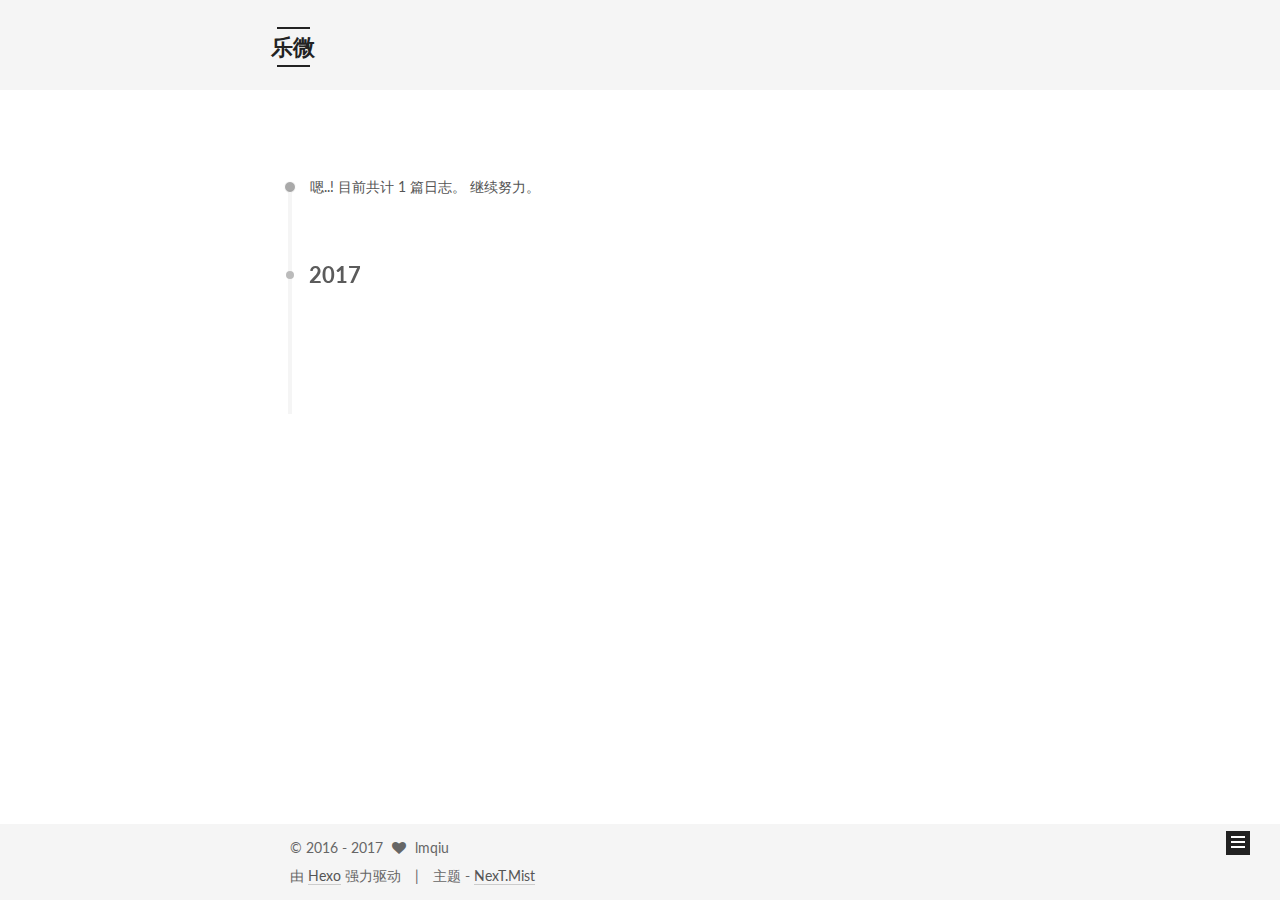
==== commit baf6bf68: "Site updated: 2017-04-18 16:45:20" ====
--- a/archives/index.html
+++ b/archives/index.html
@@ -5,7 +5,7 @@
   
 
 
-<html class="theme-next muse use-motion" lang="zh-Hans">
+<html class="theme-next mist use-motion" lang="zh-Hans">
 <head>
   <meta charset="UTF-8"/>
 <meta http-equiv="X-UA-Compatible" content="IE=edge" />
@@ -71,7 +71,7 @@
 <link href="/css/main.css?v=5.1.0" rel="stylesheet" type="text/css" />
 
 
-  <meta name="keywords" content="Hexo, NexT" />
+  <meta name="keywords" content="Hexo, NexT, Android, Java" />
 
 
 
@@ -87,15 +87,15 @@
 
 
 
-<meta name="description" content="小二懒的博客">
+<meta name="description" content="每天都伸个懒腰，大摇大摆，享受着春暖花开...">
 <meta property="og:type" content="website">
 <meta property="og:title" content="乐微">
 <meta property="og:url" content="http://www.lmqiu.com/archives/index.html">
 <meta property="og:site_name" content="乐微">
-<meta property="og:description" content="小二懒的博客">
+<meta property="og:description" content="每天都伸个懒腰，大摇大摆，享受着春暖花开...">
 <meta name="twitter:card" content="summary">
 <meta name="twitter:title" content="乐微">
-<meta name="twitter:description" content="小二懒的博客">
+<meta name="twitter:description" content="每天都伸个懒腰，大摇大摆，享受着春暖花开...">
 
 
 
@@ -103,7 +103,7 @@
   var NexT = window.NexT || {};
   var CONFIG = {
     root: '/',
-    scheme: 'Muse',
+    scheme: 'Mist',
     sidebar: {"position":"left","display":"post","offset":12,"offset_float":0,"b2t":false,"scrollpercent":false},
     fancybox: true,
     motion: true,
@@ -200,6 +200,26 @@
         </li>
       
         
+        <li class="menu-item menu-item-categories">
+          <a href="/categories" rel="section">
+            
+              <i class="menu-item-icon fa fa-fw fa-th"></i> <br />
+            
+            分类
+          </a>
+        </li>
+      
+        
+        <li class="menu-item menu-item-about">
+          <a href="/about" rel="section">
+            
+              <i class="menu-item-icon fa fa-fw fa-user"></i> <br />
+            
+            关于
+          </a>
+        </li>
+      
+        
         <li class="menu-item menu-item-archives">
           <a href="/archives" rel="section">
             
@@ -216,6 +236,16 @@
               <i class="menu-item-icon fa fa-fw fa-tags"></i> <br />
             
             标签
+          </a>
+        </li>
+      
+        
+        <li class="menu-item menu-item-something">
+          <a href="/something" rel="section">
+            
+              <i class="menu-item-icon fa fa-fw fa-coffee"></i> <br />
+            
+            menu.something
           </a>
         </li>
       
@@ -329,10 +359,10 @@
         <div class="site-author motion-element" itemprop="author" itemscope itemtype="http://schema.org/Person">
           <img class="site-author-image" itemprop="image"
                src="/uploads/images/head/avatar.jpg"
-               alt="li meng qiu" />
-          <p class="site-author-name" itemprop="name">li meng qiu</p>
+               alt="lmqiu" />
+          <p class="site-author-name" itemprop="name">lmqiu</p>
            
-              <p class="site-description motion-element" itemprop="description">小二懒的博客</p>
+              <p class="site-description motion-element" itemprop="description">每天都伸个懒腰，大摇大摆，享受着春暖花开...</p>
           
         </div>
         <nav class="site-state motion-element">
@@ -363,6 +393,24 @@
 
         
         
+          <div class="links-of-blogroll motion-element links-of-blogroll-block">
+            <div class="links-of-blogroll-title">
+              <i class="fa  fa-fw fa-globe"></i>
+              友情链接
+            </div>
+            <ul class="links-of-blogroll-list">
+              
+                <li class="links-of-blogroll-item">
+                  <a href="https://www.baidu.com/" title="百度" target="_blank">百度</a>
+                </li>
+              
+                <li class="links-of-blogroll-item">
+                  <a href="https://www.google.com/" title="google" target="_blank">google</a>
+                </li>
+              
+            </ul>
+          </div>
+        
 
         
 
@@ -385,12 +433,12 @@
       <div class="footer-inner">
         <div class="copyright" >
   
-  &copy; 
+  &copy;  2016 - 
   <span itemprop="copyrightYear">2017</span>
   <span class="with-love">
     <i class="fa fa-heart"></i>
   </span>
-  <span class="author" itemprop="copyrightHolder">li meng qiu</span>
+  <span class="author" itemprop="copyrightHolder">lmqiu</span>
 </div>
 
 
@@ -401,7 +449,7 @@
 <div class="theme-info">
   主题 -
   <a class="theme-link" href="https://github.com/iissnan/hexo-theme-next">
-    NexT.Muse
+    NexT.Mist
   </a>
 </div>
 
--- a/css/main.css
+++ b/css/main.css
@@ -226,51 +226,51 @@
   margin: 20px 0 15px;
 }
 h1 {
+  font-size: 24px;
+}
+@media (max-width: 767px) {
+  h1 {
+    font-size: 20px;
+  }
+}
+h2 {
   font-size: 22px;
 }
 @media (max-width: 767px) {
-  h1 {
+  h2 {
     font-size: 18px;
   }
 }
-h2 {
+h3 {
   font-size: 20px;
 }
 @media (max-width: 767px) {
-  h2 {
+  h3 {
     font-size: 16px;
   }
 }
-h3 {
+h4 {
   font-size: 18px;
 }
 @media (max-width: 767px) {
-  h3 {
+  h4 {
     font-size: 14px;
   }
 }
-h4 {
+h5 {
   font-size: 16px;
 }
 @media (max-width: 767px) {
-  h4 {
+  h5 {
     font-size: 12px;
   }
 }
-h5 {
+h6 {
   font-size: 14px;
 }
 @media (max-width: 767px) {
-  h5 {
+  h6 {
     font-size: 10px;
-  }
-}
-h6 {
-  font-size: 12px;
-}
-@media (max-width: 767px) {
-  h6 {
-    font-size: 8px;
   }
 }
 p {
@@ -476,8 +476,8 @@
   margin: 20px 0;
   padding: 0;
   font-size: 13px;
-  color: #4d4d4c;
-  background: #f7f7f7;
+  color: #ccc;
+  background: #2d2d2d;
   line-height: 1.6;
 }
 pre,
@@ -494,7 +494,7 @@
 }
 pre code {
   padding: 0;
-  color: #4d4d4c;
+  color: #ccc;
   background: none;
   text-shadow: none;
 }
@@ -517,7 +517,7 @@
 }
 .highlight figcaption {
   font-size: 1em;
-  color: #4d4d4c;
+  color: #ccc;
   line-height: 1em;
   margin-bottom: 1em;
 }
@@ -531,23 +531,23 @@
 }
 .highlight figcaption a {
   float: right;
-  color: #4d4d4c;
+  color: #ccc;
 }
 .highlight figcaption a:hover {
-  border-bottom-color: #4d4d4c;
+  border-bottom-color: #ccc;
 }
 .highlight .gutter pre {
   padding-left: 10px;
   padding-right: 10px;
-  color: #869194;
+  color: #999;
   text-align: right;
-  background-color: #eff2f3;
+  background-color: #1b1b1b;
 }
 .highlight .code pre {
   width: 100%;
   padding-left: 10px;
   padding-right: 10px;
-  background-color: #f7f7f7;
+  background-color: #2d2d2d;
 }
 .highlight .line {
   height: 20px;
@@ -565,16 +565,16 @@
   border: none;
 }
 pre .deletion {
-  background: #fdd;
+  background: #008000;
 }
 pre .addition {
-  background: #dfd;
+  background: #800000;
 }
 pre .meta {
-  color: #8959a8;
+  color: #c9c;
 }
 pre .comment {
-  color: #8e908c;
+  color: #999;
 }
 pre .variable,
 pre .attribute,
@@ -588,7 +588,7 @@
 pre .css .id,
 pre .css .class,
 pre .css .pseudo {
-  color: #c82829;
+  color: #f2777a;
 }
 pre .number,
 pre .preprocessor,
@@ -597,7 +597,7 @@
 pre .params,
 pre .constant,
 pre .command {
-  color: #f5871f;
+  color: #f99157;
 }
 pre .ruby .class .title,
 pre .css .rules .attribute,
@@ -610,11 +610,11 @@
 pre .special,
 pre .number,
 pre .formula {
-  color: #718c00;
+  color: #9c9;
 }
 pre .title,
 pre .css .hexcolor {
-  color: #3e999f;
+  color: #6cc;
 }
 pre .function,
 pre .python .decorator,
@@ -624,11 +624,11 @@
 pre .perl .sub,
 pre .javascript .title,
 pre .coffeescript .title {
-  color: #4271ae;
+  color: #69c;
 }
 pre .keyword,
 pre .javascript .function {
-  color: #8959a8;
+  color: #c9c;
 }
 .full-image.full-image.full-image {
   border: none;
@@ -969,7 +969,7 @@
 }
 .site-meta {
   margin: 0;
-  text-align: center;
+  text-align: left;
 }
 @media (max-width: 767px) {
   .site-meta {
@@ -980,12 +980,12 @@
   position: relative;
   display: inline-block;
   padding: 0 40px;
-  color: #fff;
+  color: #222;
   background: #222;
   border-bottom: none;
 }
 .brand:hover {
-  color: #fff;
+  color: #222;
 }
 .logo {
   display: inline-block;
@@ -1205,7 +1205,7 @@
 .posts-collapse {
   position: relative;
   z-index: 1010;
-  margin-left: 55px;
+  margin-left: 0;
 }
 .posts-collapse::after {
   content: " ";
@@ -1429,9 +1429,9 @@
   margin-top: 50px;
 }
 .post-button .btn {
-  color: #fff;
+  color: #555;
   font-size: 14px;
-  background: #222;
+  background: transparent;
   border-radius: 0;
   line-height: 2;
   margin: 0 4px 8px 4px;
@@ -1691,7 +1691,7 @@
   width: 4px;
   height: 4px;
   border-radius: 50%;
-  background: #03176c;
+  background: #ff63ff;
 }
 .links-of-blogroll {
   font-size: 13px;
@@ -2463,78 +2463,319 @@
 .page-post-detail .comments {
   overflow: hidden;
 }
-@media (max-width: 767px) {
-  .header-inner,
-  .container .main-inner,
+h1,
+h2,
+h3,
+h4,
+h5,
+h6 {
+  margin: 20px 0 10px;
+}
+p {
+  margin: 0 0 25px 0;
+}
+a {
+  border-bottom-color: #ccc;
+}
+hr {
+  margin: 20px 0;
+  height: 2px;
+}
+.main-inner {
+  margin-top: 80px;
+}
+.header {
+  background: #f5f5f5;
+}
+.header-inner {
+  padding: 25px 0 20px;
+}
+.header-inner:before,
+.header-inner:after {
+  content: " ";
+  display: table;
+}
+.header-inner:after {
+  clear: both;
+}
+@media (max-width: 767px) {
+  .header-inner {
+    width: auto;
+    margin-bottom: 50px;
+    padding: 10px;
+  }
+}
+.site-meta {
+  float: left;
+  margin-left: -20px;
+  line-height: normal;
+}
+@media (max-width: 767px) {
+  .site-meta {
+    margin-left: 10px;
+  }
+}
+.site-meta .brand {
+  padding: 2px 1px;
+  background: none;
+}
+@media (max-width: 767px) {
+  .site-meta .brand {
+    display: block;
+  }
+}
+.site-meta .logo {
+  display: none;
+}
+.site-meta .site-title {
+  font-size: 22px;
+  font-weight: bolder;
+}
+@media (max-width: 767px) {
+  .site-meta .site-title {
+    line-height: 34px;
+  }
+}
+.logo-line-before,
+.logo-line-after {
+  display: block;
+  overflow: hidden;
+  margin: 0 auto;
+  width: 75%;
+}
+@media (max-width: 767px) {
+  .logo-line-before,
+  .logo-line-after {
+    display: none;
+  }
+}
+.logo-line-before i,
+.logo-line-after i {
+  position: relative;
+  display: block;
+  height: 2px;
+  background: #222;
+}
+@media (max-width: 767px) {
+  .logo-line-before i,
+  .logo-line-after i {
+    height: 3px;
+  }
+}
+.use-motion .logo-line-before i {
+  left: -100%;
+}
+.use-motion .logo-line-after i {
+  right: -100%;
+}
+.site-subtitle {
+  display: none;
+}
+.site-nav-toggle {
+  position: static;
+  float: right;
+}
+.menu {
+  float: right;
+  margin: 8px 0 0 0;
+}
+@media (max-width: 767px) {
+  .menu {
+    margin: 20px 0 0 0;
+    padding: 0;
+  }
+}
+.menu br {
+  display: none;
+}
+.menu .menu-item {
+  margin: 0;
+}
+@media (max-width: 767px) {
+  .menu .menu-item {
+    display: block;
+  }
+}
+.menu .menu-item a {
+  padding: 0 10px;
+  background: none;
+  border: none;
+  border-radius: 2px;
+  transition-property: background;
+}
+@media (max-width: 767px) {
+  .menu .menu-item a {
+    text-align: left;
+  }
+}
+.menu .menu-item a:hover {
+  background: #e1e1e1;
+}
+.menu a::before {
+  display: none;
+}
+@media (max-width: 767px) {
+  .menu a::before {
+    display: block;
+  }
+}
+@media (max-width: 767px) {
+  .menu {
+    float: none;
+  }
+}
+.site-search form {
+  display: none;
+}
+.posts-expand {
+  padding-top: 0;
+}
+.posts-expand .post-title,
+.posts-expand .post-meta {
+  text-align: left;
+}
+@media (max-width: 767px) {
+  .posts-expand .post-title,
+  .posts-expand .post-meta {
+    text-align: center;
+  }
+}
+.posts-expand .post-eof {
+  display: none;
+}
+.posts-expand .post {
+  margin-top: 120px;
+}
+.posts-expand .post:first-child {
+  margin-top: 0;
+}
+.posts-expand .post-meta {
+  margin-top: 5px;
+  margin-bottom: 20px;
+}
+.posts-expand .post-title {
+  position: relative;
+  font-size: 26px;
+  font-weight: 400;
+}
+@media (max-width: 767px) {
+  .posts-expand .post-title {
+    font-size: 20px;
+  }
+}
+@media (min-width: 1600px) {
+  .posts-expand .post-title {
+    font-size: 26px;
+  }
+}
+.posts-expand .post-title:hover:before {
+  background: #222;
+}
+.posts-expand .post-body img {
+  margin: 0;
+}
+.posts-expand .post-tags {
+  text-align: left;
+}
+.posts-expand .post-tags a {
+  padding: 1px 5px;
+  background: #f5f5f5;
+  border-bottom: none;
+}
+.posts-expand .post-tags a:hover {
+  background: #ccc;
+}
+.posts-expand .post-nav {
+  margin-top: 40px;
+}
+.post-button {
+  margin-top: 20px;
+  text-align: left;
+}
+.post-button a {
+  margin: 0 8px 8px 0 !important;
+  padding: 0;
+  font-size: 14px;
+  color: #666;
+  background: none;
+  border: none;
+  border-bottom: 2px solid #666;
+  transition-property: border;
+}
+@media (max-width: 767px) {
+  .post-button a {
+    font-size: 12px;
+  }
+}
+@media (min-width: 1600px) {
+  .post-button a {
+    font-size: 16px;
+  }
+}
+.post-button a:hover {
+  border-bottom-color: #222;
+}
+.links-of-blogroll-inline .links-of-blogroll-item {
+  display: inline-block;
+}
+.btn {
+  padding: 0 10px;
+  border-width: 2px;
+  border-radius: 0;
+}
+.headband {
+  display: none;
+}
+.site-search {
+  position: relative;
+  float: right;
+  margin-top: 5px;
+  padding-top: 3px;
+}
+@media (max-width: 767px) {
+  .site-search {
+    float: none;
+    padding: 0 10px;
+  }
+}
+@media (max-width: 767px) {
+  .container .main-inner {
+    width: auto;
+  }
+}
+.page-post-detail .post-title,
+.page-post-detail .post-meta {
+  text-align: center;
+}
+.page-post-detail .post-title:before {
+  display: none;
+}
+.page-post-detail .post-meta {
+  margin-bottom: 60px;
+}
+.pagination {
+  margin: 120px 0 0;
+  text-align: left;
+}
+@media (max-width: 767px) {
+  .pagination {
+    margin: 80px 10px 0;
+    text-align: center;
+  }
+}
+.footer {
+  margin-top: 80px;
+  padding: 10px 0;
+  background: #f5f5f5;
+  color: #666;
+}
+.footer-inner {
+  margin: 0 auto;
+  text-align: left;
+}
+@media (max-width: 767px) {
   .footer-inner {
     width: auto;
-  }
-}
-embed {
-  display: block;
-  margin: 0px auto 25px auto;
-}
-.custom-logo .site-meta-headline {
-  text-align: center;
-}
-.custom-logo .brand {
-  background: none;
-}
-.custom-logo .site-title {
-  margin: 10px auto 0;
-  font-size: 24px;
-  color: #222;
-}
-.custom-logo .site-title a {
-  border: none;
-}
-.custom-logo-image {
-  margin: 0 auto;
-  padding: 5px;
-  max-width: 150px;
-  background: #fff;
-}
-@media (max-width: 767px) {
-  .site-nav {
-    position: absolute;
-    left: 0;
-    top: 52px;
-    margin: 0;
-    width: 100%;
-    padding: 0;
-    background: #fff;
-    border-bottom: 1px solid #ddd;
-    z-index: 1;
-  }
-}
-@media (max-width: 767px) {
-  .menu {
-    text-align: left;
-  }
-}
-@media (max-width: 767px) {
-  .menu .menu-item {
-    display: block;
-    margin: 0 10px;
-    vertical-align: top;
-  }
-}
-@media (max-width: 767px) {
-  .menu .menu-item br {
-    display: none;
-  }
-}
-@media (max-width: 767px) {
-  .menu .menu-item a {
-    padding: 5px 10px;
-  }
-}
-.menu .menu-item .fa {
-  margin-right: 0;
-}
-.site-search form {
-  display: none;
-}
-.links-of-blogroll-inline .links-of-blogroll-item {
-  display: inline-block;
-}
+    text-align: center;
+  }
+}
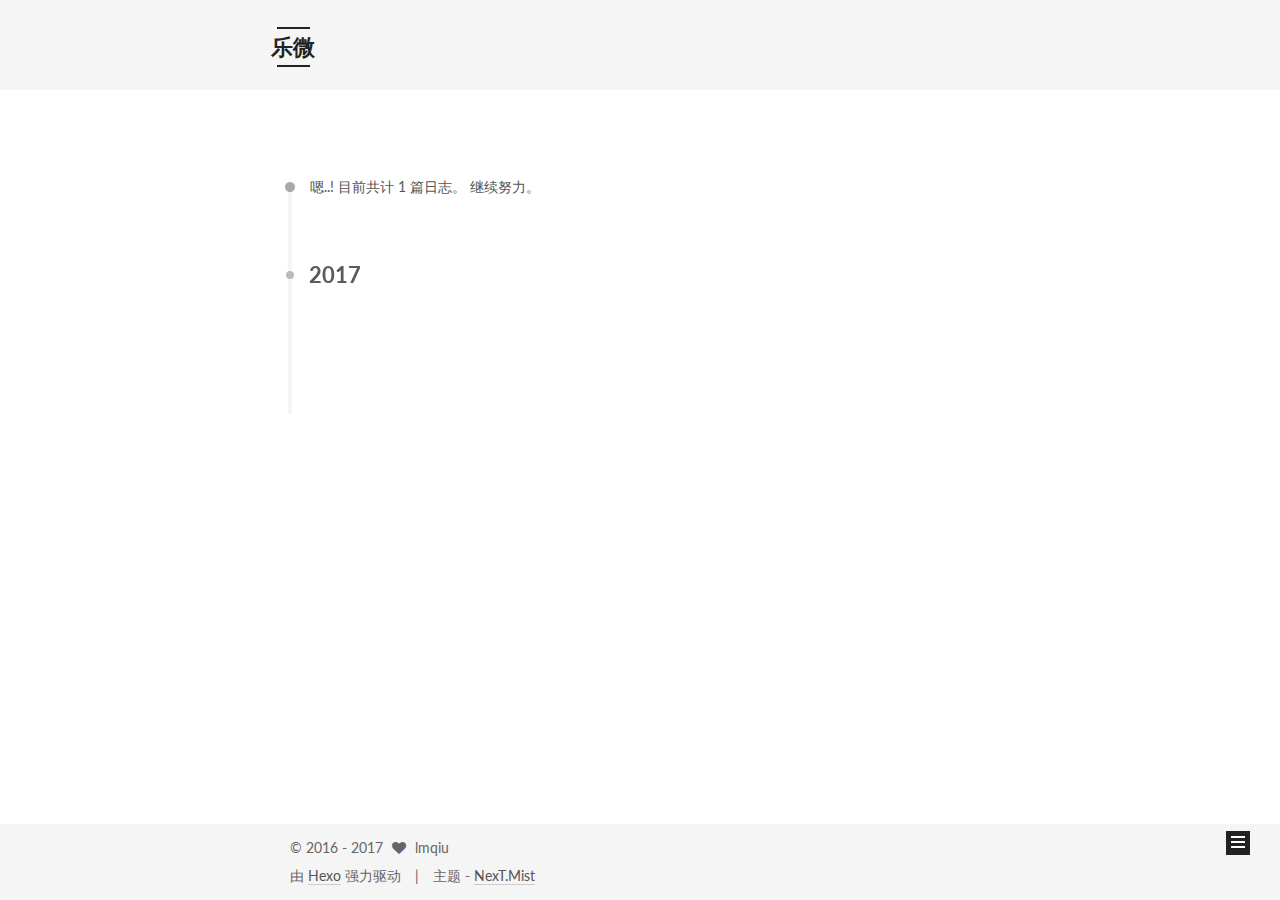
==== commit ebb1b5e4: "Site updated: 2017-04-18 16:59:03" ====
--- a/archives/index.html
+++ b/archives/index.html
@@ -90,7 +90,7 @@
 <meta name="description" content="每天都伸个懒腰，大摇大摆，享受着春暖花开...">
 <meta property="og:type" content="website">
 <meta property="og:title" content="乐微">
-<meta property="og:url" content="http://www.lmqiu.com/archives/index.html">
+<meta property="og:url" content="http://yoursite.com/archives/index.html">
 <meta property="og:site_name" content="乐微">
 <meta property="og:description" content="每天都伸个懒腰，大摇大摆，享受着春暖花开...">
 <meta name="twitter:card" content="summary">
@@ -123,7 +123,7 @@
 
 
 
-  <link rel="canonical" href="http://www.lmqiu.com/archives/"/>
+  <link rel="canonical" href="http://yoursite.com/archives/"/>
 
 
 
@@ -385,6 +385,17 @@
         
 
         <div class="links-of-author motion-element">
+          
+            
+              <span class="links-of-author-item">
+                <a href="https://github.com/lmqiu" target="_blank" title="GitHub">
+                  
+                    <i class="fa fa-fw fa-github"></i>
+                  
+                  GitHub
+                </a>
+              </span>
+            
           
         </div>
 
--- a/css/main.css
+++ b/css/main.css
@@ -1691,7 +1691,7 @@
   width: 4px;
   height: 4px;
   border-radius: 50%;
-  background: #ff63ff;
+  background: #de1a5c;
 }
 .links-of-blogroll {
   font-size: 13px;
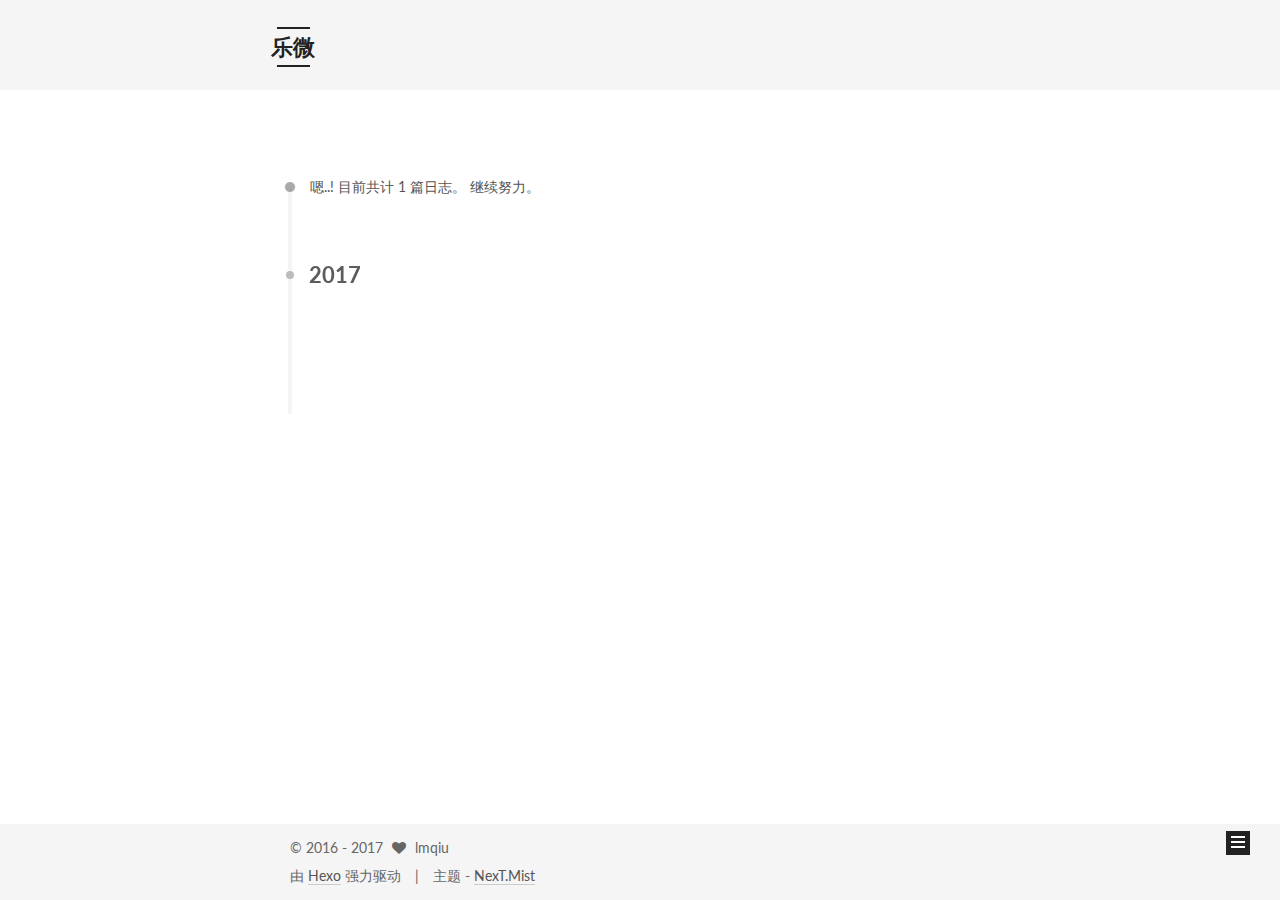
==== commit 5d9a6463: "Site updated: 2017-04-18 17:05:49" ====
--- a/archives/index.html
+++ b/archives/index.html
@@ -200,6 +200,16 @@
         </li>
       
         
+        <li class="menu-item menu-item-archives">
+          <a href="/archives" rel="section">
+            
+              <i class="menu-item-icon fa fa-fw fa-archive"></i> <br />
+            
+            归档
+          </a>
+        </li>
+      
+        
         <li class="menu-item menu-item-categories">
           <a href="/categories" rel="section">
             
@@ -210,26 +220,6 @@
         </li>
       
         
-        <li class="menu-item menu-item-about">
-          <a href="/about" rel="section">
-            
-              <i class="menu-item-icon fa fa-fw fa-user"></i> <br />
-            
-            关于
-          </a>
-        </li>
-      
-        
-        <li class="menu-item menu-item-archives">
-          <a href="/archives" rel="section">
-            
-              <i class="menu-item-icon fa fa-fw fa-archive"></i> <br />
-            
-            归档
-          </a>
-        </li>
-      
-        
         <li class="menu-item menu-item-tags">
           <a href="/tags" rel="section">
             
@@ -245,7 +235,17 @@
             
               <i class="menu-item-icon fa fa-fw fa-coffee"></i> <br />
             
-            menu.something
+            有料
+          </a>
+        </li>
+      
+        
+        <li class="menu-item menu-item-about">
+          <a href="/about" rel="section">
+            
+              <i class="menu-item-icon fa fa-fw fa-user"></i> <br />
+            
+            关于
           </a>
         </li>
       
--- a/css/main.css
+++ b/css/main.css
@@ -1691,7 +1691,7 @@
   width: 4px;
   height: 4px;
   border-radius: 50%;
-  background: #de1a5c;
+  background: #ffc6a2;
 }
 .links-of-blogroll {
   font-size: 13px;
